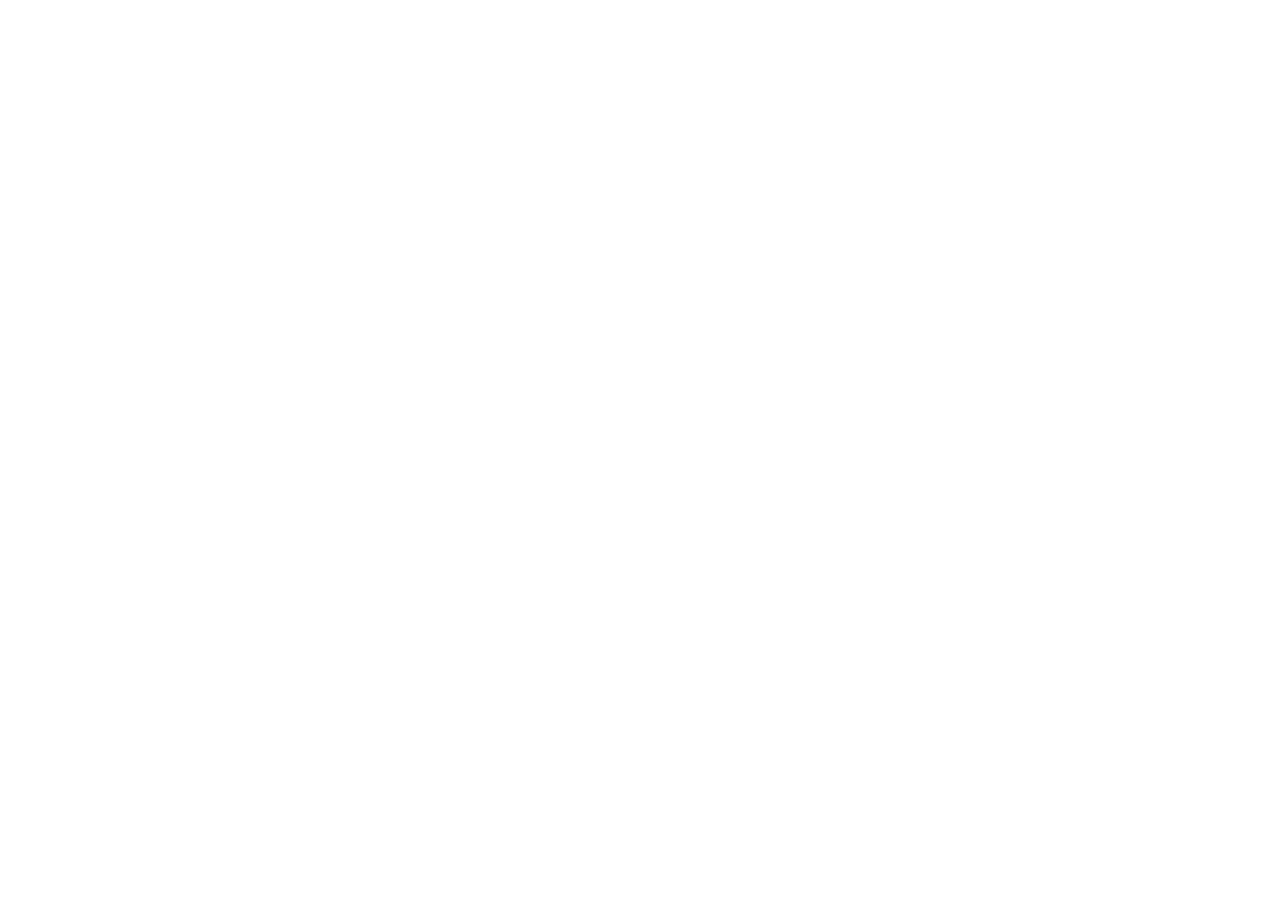
==== index.html @ 3602a0b0 "Inital commit" ====
<html>
    <head>
        <meta name="viewport" content="width=device-width, initial-scale=1.0">
        <title>Margoulean - Website</title>
        <link rel="stylesheet" href="style.css">
    </head>
</html>
---- style.css ----
*{
    margin: 0;
    padding: 0;
    font-family: 'Poppins', sans-serif;
}
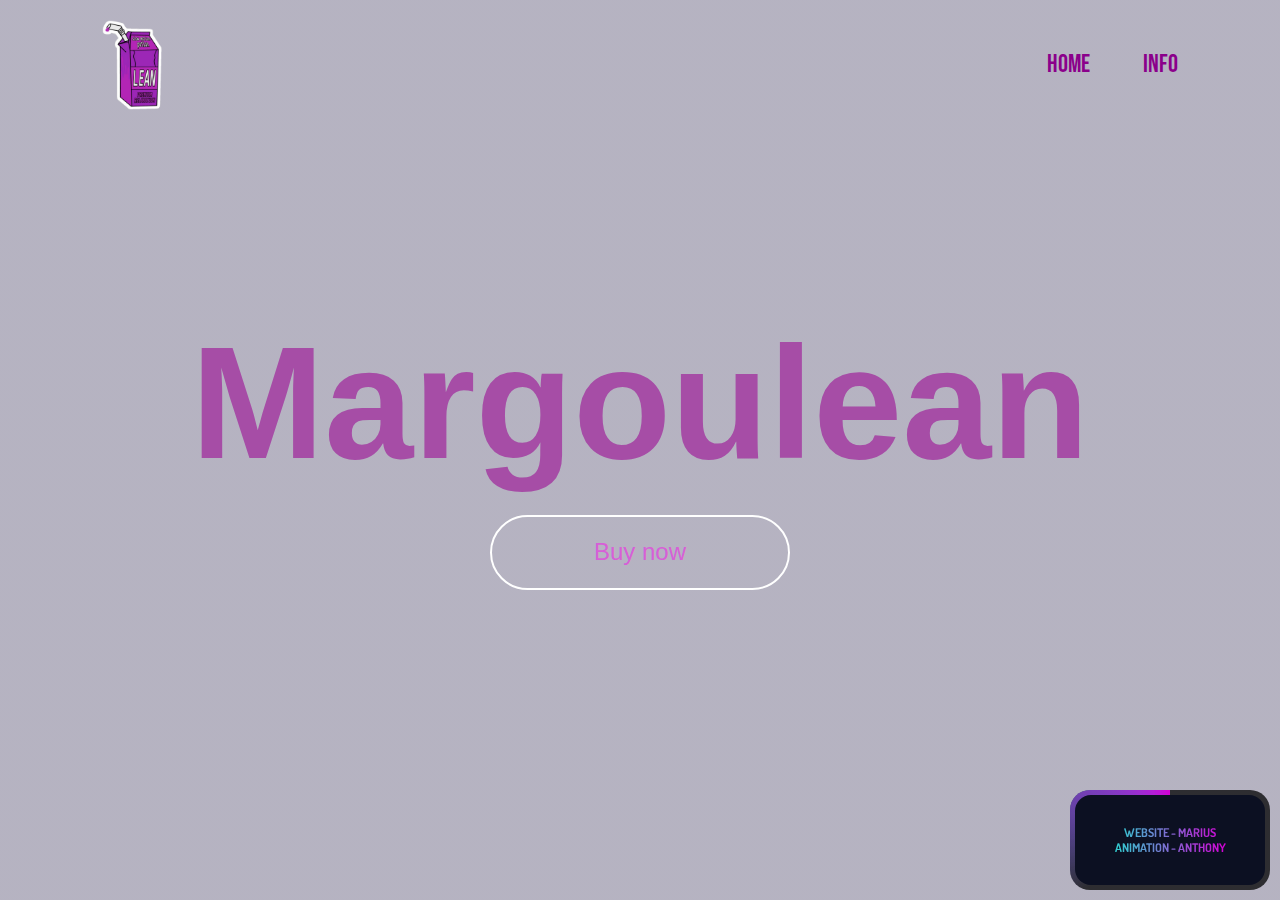
==== commit c1b76a0b: "Progression for the main page of the website" ====
--- a/index.html
+++ b/index.html
@@ -4,4 +4,28 @@
         <title>Margoulean - Website</title>
         <link rel="stylesheet" href="style.css">
     </head>
+    <body>
+        <div class="hero">
+
+            <video autoplay loop muted plays-inline class="vid-background">
+                <source src="./ressources/promovideo.mp4" type="video/mp4">
+            </video>
+            <nav>
+                <img src="./ressources/lean.png" class="logo">
+                <ul>
+                    <li><a href="#">HOME</a></li>
+                    <li><a href="#">INFO</a></li>
+                </ul>
+            </nav>
+
+            <div class="content">
+                <h1>Margoulean</h1>
+                <a href="#">Buy now</a>
+                <div class="anim">
+                    <span></span>
+                    <h2>Website - Marius<br/>Animation - Anthony</h2>
+                </div>
+            </div>
+        </div>
+    </body>
 </html>--- a/style.css
+++ b/style.css
@@ -1,5 +1,156 @@
+@import url('https://fonts.googleapis.com/css2?family=Bebas+Neue&display=swap');
+@import url('https://fonts.googleapis.com/css2?family=Dosis&display=swap');
+
 *{
     margin: 0;
     padding: 0;
+    box-sizing: border-box;
+}
+
+.hero{
+    width: 100%;
+    height: 100vh;
+    background-image: linear-gradient(rgba(12, 3, 51, 0.3), rgba(12, 3, 51, 0.3));
+    position: relative;
+    padding: 0 5%;
+    display: flex;
+    align-items: center;
+    justify-content: center;
+}
+
+nav{
+    font-family: 'Bebas Neue', cursive;
+    width: 100%;
+    position: absolute;
+    top: 0;
+    left: 0;
+    padding: 20px 8%;
+    display: flex;
+    align-items: center;
+    justify-content: space-between;
+}
+nav .logo{
+    width: 60px;
+}
+nav ul li{
+    list-style: none;
+    display: inline-block;
+    margin-left: 50px;
+}
+nav ul li a{
+    text-decoration: none;
+    color: #8B008B;
+    font-size: 25px;
+}
+
+.vid-background{
+    position: absolute;
+    right: 0;
+    bottom: 0;
+    z-index: -1;
+}
+
+
+@media (min-aspect-ratio: 16/9){
+    .vid-background{
+        width: 100%;
+        height: auto;
+    }
+}
+
+@media (max-aspect-ratio: 16/9){
+    .vid-background{
+        width: auto;
+        height: 100%;
+    }
+}
+
+.content{
+    text-align: center;
     font-family: 'Poppins', sans-serif;
+    overflow: hidden;
+}
+.content h1{
+    font-size: 160px;
+    color: #a64da6;
+    font-weight: 600;
+}
+.content a{
+    text-decoration: none;
+    display: inline-block;
+    color: #d75fd7;
+    font-size: 24px;
+    border: 2px solid #fff;
+    width: 300px;
+    height: 75px;
+    padding: 14px 70px;
+    border-radius: 50px;
+    margin-top: 20px;
+    display: flex;
+    justify-content: center;
+    align-items: center;
+    margin-left: auto;
+    margin-right: auto;
+    position: relative;
+}
+.anim{
+    position: fixed;
+    bottom: 10;
+    right: 10;
+    width: 200px;
+    height: 100px;
+    background: rgba(0, 0, 0, 0.75);
+    border-radius: 20px;
+    display: flex;
+    justify-content: center;
+    align-items: center;
+    overflow: hidden;
+}
+.anim::after{
+    content: '';
+    position: absolute;
+    width: 500px;
+    height: 500px;
+    background-image: conic-gradient(transparent, transparent, transparent, #d400d4);
+    animation: animate 4s linear infinite;
+    animation-delay: -2s;
+}
+.anim::before{
+    content: '';
+    position: absolute;
+    width: 500px;
+    height: 500px;
+    background-image: conic-gradient(transparent, transparent, transparent, #00ccff);
+    animation: animate 4s linear infinite;
+}
+.anim span{
+    position: absolute;
+    inset: 5px;
+    border-radius: 16px;
+    background: #0c1022;
+    z-index: 1;
+}
+h2{
+    font-family: 'Dosis', cursive;
+    position: relative;
+    z-index: 2;
+    text-decoration: none;
+    display: inline-block;
+    color: #fff;
+    font-size: 12px;
+    text-transform: uppercase;
+	background: linear-gradient(to right, #30CFD0 0%, #d400d4 100%);
+	-webkit-background-clip: text;
+	-webkit-text-fill-color: transparent;
+}
+
+@keyframes animate {
+   0%
+   {
+    transform: rotate(0deg);
+   } 
+   100%
+   {
+    transform: rotate(360deg);
+   } 
 }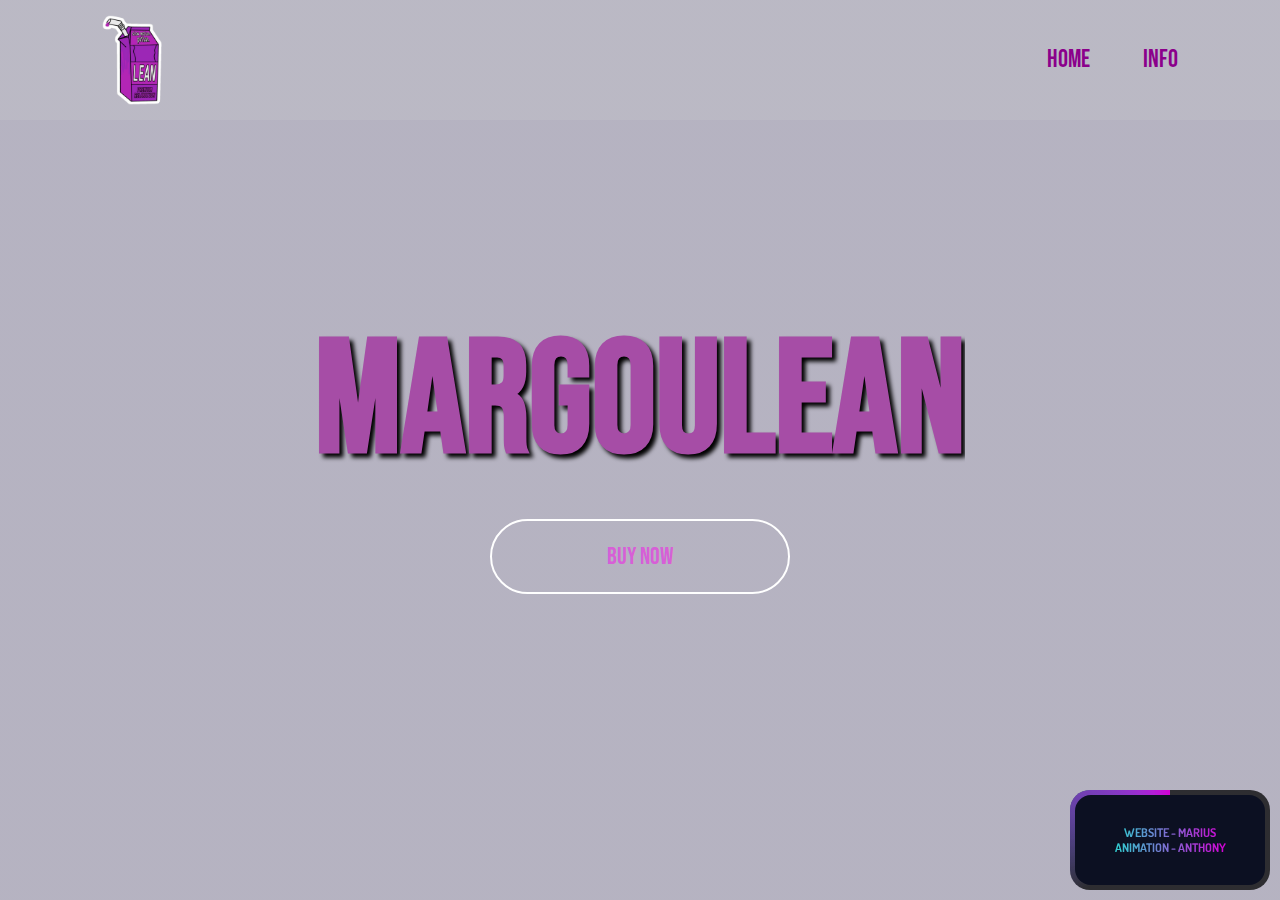
==== commit 443a6f53: "Background nav bar - Init for info page - ComponentHeader to make it easier to include nav bar" ====
--- a/index.html
+++ b/index.html
@@ -2,22 +2,15 @@
     <head>
         <meta name="viewport" content="width=device-width, initial-scale=1.0">
         <title>Margoulean - Website</title>
-        <link rel="stylesheet" href="style.css">
+        <link rel="stylesheet" href="./style/style.css">
+        <script src="components/header.js" type="text/javascript" defer></script>
     </head>
     <body>
         <div class="hero">
-
             <video autoplay loop muted plays-inline class="vid-background">
                 <source src="./ressources/promovideo.mp4" type="video/mp4">
             </video>
-            <nav>
-                <img src="./ressources/lean.png" class="logo">
-                <ul>
-                    <li><a href="#">HOME</a></li>
-                    <li><a href="#">INFO</a></li>
-                </ul>
-            </nav>
-
+            <header-component></header-component>
             <div class="content">
                 <h1>Margoulean</h1>
                 <a href="#">Buy now</a>
--- a/style/style.css
+++ b/style/style.css
@@ -0,0 +1,158 @@
+@import url('https://fonts.googleapis.com/css2?family=Bebas+Neue&display=swap');
+@import url('https://fonts.googleapis.com/css2?family=Dosis&display=swap');
+
+*{
+    font-family: 'Bebas Neue', cursive;
+    margin: 0;
+    padding: 0;
+    box-sizing: border-box;
+}
+
+.hero{
+    width: 100%;
+    height: 100vh;
+    background-image: linear-gradient(rgba(12, 3, 51, 0.3), rgba(12, 3, 51, 0.3));
+    position: relative;
+    padding: 0 5%;
+    display: flex;
+    align-items: center;
+    justify-content: center;
+}
+
+nav{
+    width: 100%;
+    position: absolute;
+    top: 0;
+    left: 0;
+    padding: 15px 8%; /*20px 8%;*/
+    background-color: rgba(211, 211, 211, 0.20);    
+    display: flex;
+    align-items: center;
+    justify-content: space-between;
+}
+nav .logo{
+    width: 60px;
+}
+nav ul li{
+    list-style: none;
+    display: inline-block;
+    margin-left: 50px;
+}
+nav ul li a{
+    text-decoration: none;
+    color: #8B008B;
+    font-size: 25px;
+}
+
+.vid-background{
+    position: absolute;
+    right: 0;
+    bottom: 0;
+    z-index: -1;
+}
+
+
+@media (min-aspect-ratio: 16/9){
+    .vid-background{
+        width: 100%;
+        height: auto;
+    }
+}
+
+@media (max-aspect-ratio: 16/9){
+    .vid-background{
+        width: auto;
+        height: 100%;
+    }
+}
+
+.content{
+    text-align: center;
+    font-family: 'Poppins', sans-serif;
+    overflow: hidden;
+}
+.content h1{
+    text-shadow: 4px 4px 4px rgba(0, 0, 0, 1);
+    font-size: 160px;
+    color: #a64da6;
+    font-weight: 600;
+}
+.content a{
+    text-decoration: none;
+    display: inline-block;
+    color: #d75fd7;
+    font-size: 24px;
+    border: 2px solid #fff;
+    width: 300px;
+    height: 75px;
+    padding: 14px 70px;
+    border-radius: 50px;
+    margin-top: 20px;
+    display: flex;
+    justify-content: center;
+    align-items: center;
+    margin-left: auto;
+    margin-right: auto;
+    position: relative;
+}
+.anim{
+    position: fixed;
+    bottom: 10;
+    right: 10;
+    width: 200px;
+    height: 100px;
+    background: rgba(0, 0, 0, 0.75);
+    border-radius: 20px;
+    display: flex;
+    justify-content: center;
+    align-items: center;
+    overflow: hidden;
+}
+.anim::after{
+    content: '';
+    position: absolute;
+    width: 500px;
+    height: 500px;
+    background-image: conic-gradient(transparent, transparent, transparent, #d400d4);
+    animation: animate 4s linear infinite;
+    animation-delay: -2s;
+}
+.anim::before{
+    content: '';
+    position: absolute;
+    width: 500px;
+    height: 500px;
+    background-image: conic-gradient(transparent, transparent, transparent, #00ccff);
+    animation: animate 4s linear infinite;
+}
+.anim span{
+    position: absolute;
+    inset: 5px;
+    border-radius: 16px;
+    background: #0c1022;
+    z-index: 1;
+}
+h2{
+    font-family: 'Dosis', cursive;
+    position: relative;
+    z-index: 2;
+    text-decoration: none;
+    display: inline-block;
+    color: #fff;
+    font-size: 12px;
+    text-transform: uppercase;
+	background: linear-gradient(to right, #30CFD0 0%, #d400d4 100%);
+	-webkit-background-clip: text;
+	-webkit-text-fill-color: transparent;
+}
+
+@keyframes animate {
+   0%
+   {
+    transform: rotate(0deg);
+   } 
+   100%
+   {
+    transform: rotate(360deg);
+   } 
+}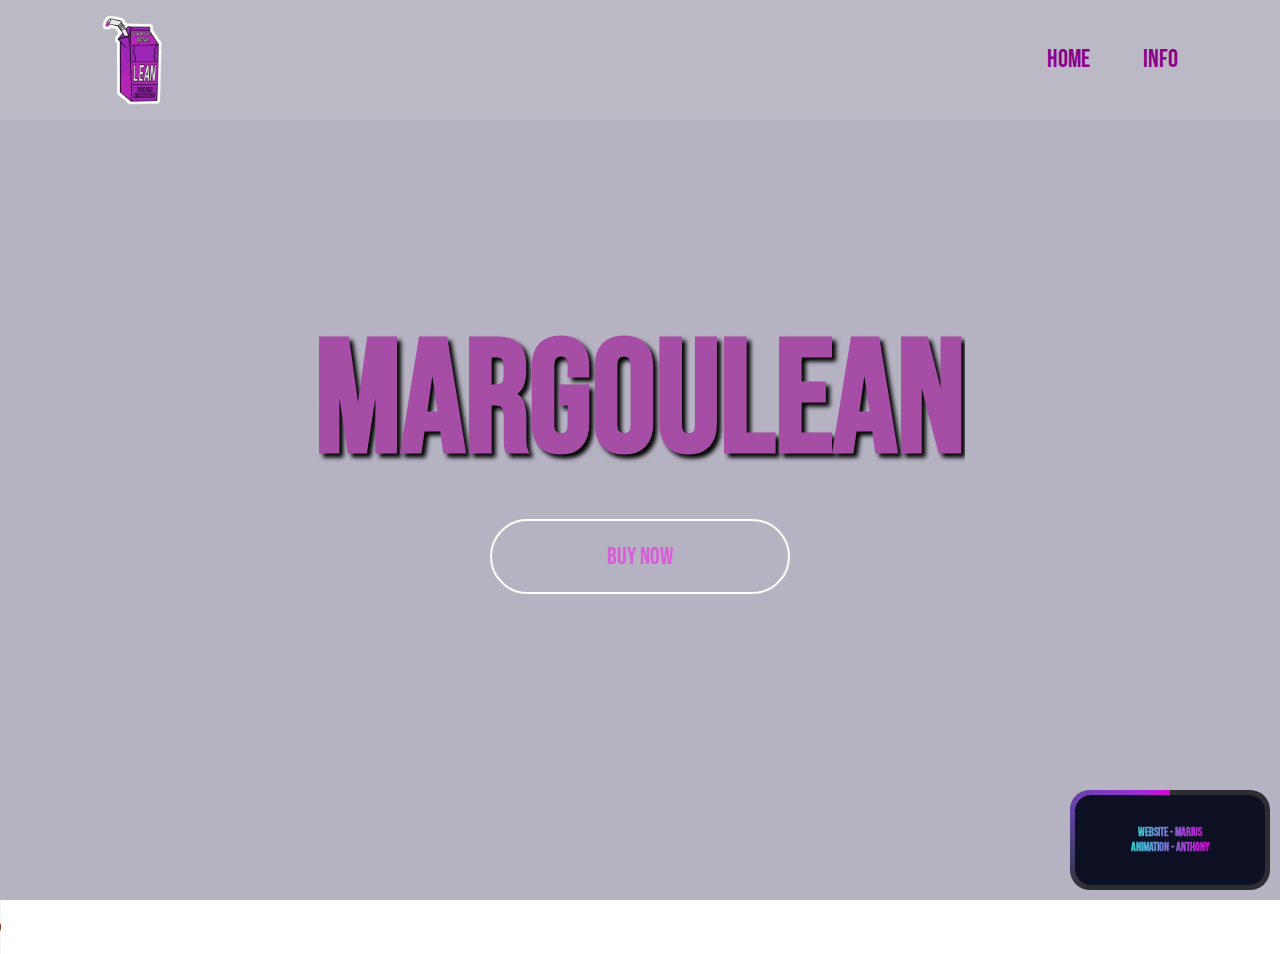
==== commit 701b77c3: "Profile boxes info page - WIP" ====
--- a/index.html
+++ b/index.html
@@ -1,8 +1,10 @@
 <html>
+
     <head>
         <meta name="viewport" content="width=device-width, initial-scale=1.0">
         <title>Margoulean - Website</title>
         <link rel="stylesheet" href="./style/style.css">
+        <script src="https://code.jquery.com/jquery-3.6.0.min.js"></script>
         <script src="components/header.js" type="text/javascript" defer></script>
     </head>
     <body>
@@ -20,5 +22,9 @@
                 </div>
             </div>
         </div>
+        <audio id="myAudio" controls>
+            <source src="./ressources/MARGOULEAN.mp3" type="audio/mpeg">
+            Your browser does not support the audio element.
+          </audio>
     </body>
 </html>--- a/style/style.css
+++ b/style/style.css
@@ -17,31 +17,6 @@
     display: flex;
     align-items: center;
     justify-content: center;
-}
-
-nav{
-    width: 100%;
-    position: absolute;
-    top: 0;
-    left: 0;
-    padding: 15px 8%; /*20px 8%;*/
-    background-color: rgba(211, 211, 211, 0.20);    
-    display: flex;
-    align-items: center;
-    justify-content: space-between;
-}
-nav .logo{
-    width: 60px;
-}
-nav ul li{
-    list-style: none;
-    display: inline-block;
-    margin-left: 50px;
-}
-nav ul li a{
-    text-decoration: none;
-    color: #8B008B;
-    font-size: 25px;
 }
 
 .vid-background{
@@ -68,7 +43,7 @@
 
 .content{
     text-align: center;
-    font-family: 'Poppins', sans-serif;
+    /*font-family: 'Poppins', sans-serif;*/
     overflow: hidden;
 }
 .content h1{
@@ -133,7 +108,7 @@
     z-index: 1;
 }
 h2{
-    font-family: 'Dosis', cursive;
+    /*font-family: 'Dosis', cursive;*/
     position: relative;
     z-index: 2;
     text-decoration: none;
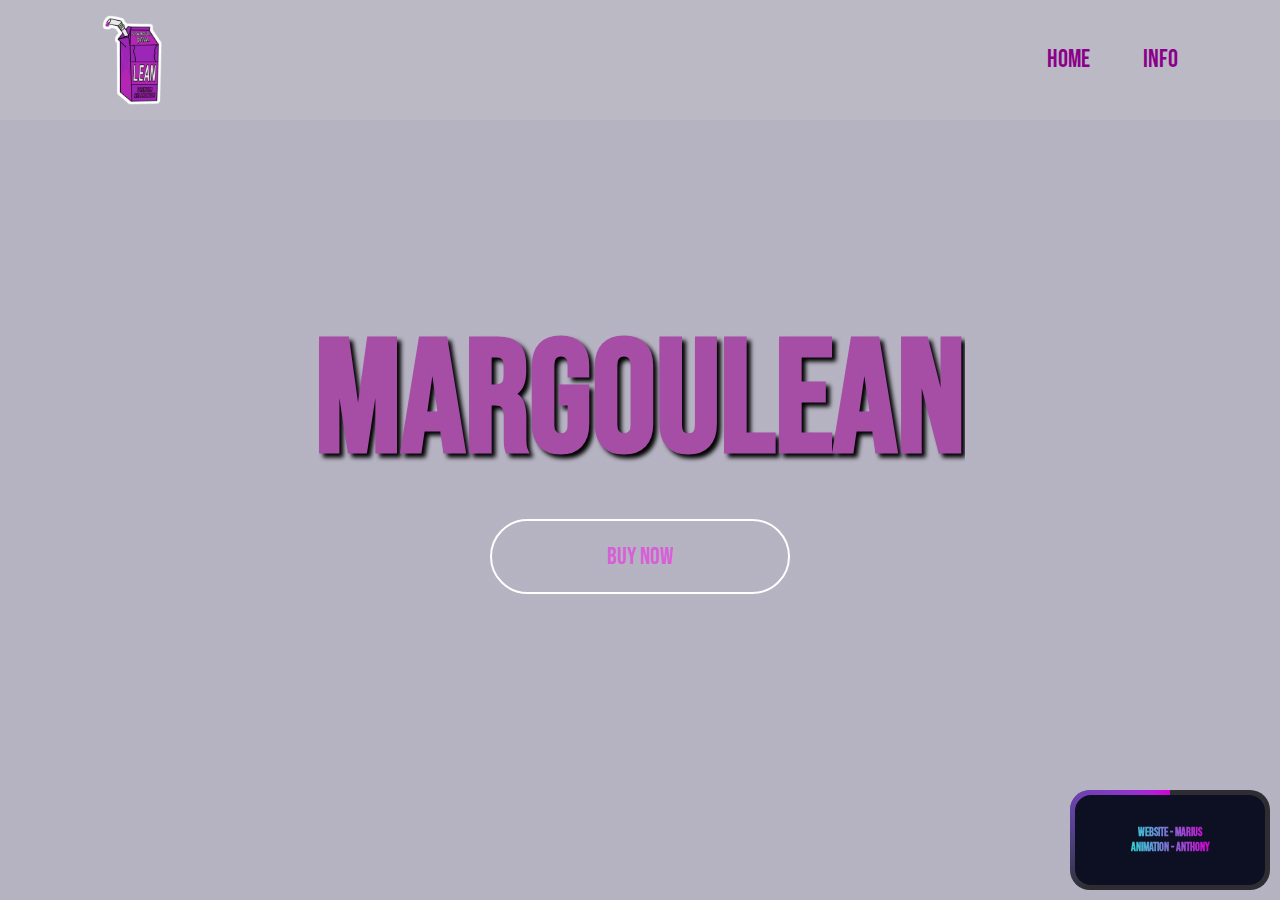
==== commit 5ec662a6: "Pre-commit" ====
--- a/index.html
+++ b/index.html
@@ -1,5 +1,4 @@
-<html>
-
+<html> 
     <head>
         <meta name="viewport" content="width=device-width, initial-scale=1.0">
         <title>Margoulean - Website</title>
@@ -10,7 +9,7 @@
     <body>
         <div class="hero">
             <video autoplay loop muted plays-inline class="vid-background">
-                <source src="./ressources/promovideo.mp4" type="video/mp4">
+                <source src="./ressources/Shot1n2.mp4" type="video/mp4">
             </video>
             <header-component></header-component>
             <div class="content">
@@ -22,9 +21,5 @@
                 </div>
             </div>
         </div>
-        <audio id="myAudio" controls>
-            <source src="./ressources/MARGOULEAN.mp3" type="audio/mpeg">
-            Your browser does not support the audio element.
-          </audio>
     </body>
 </html>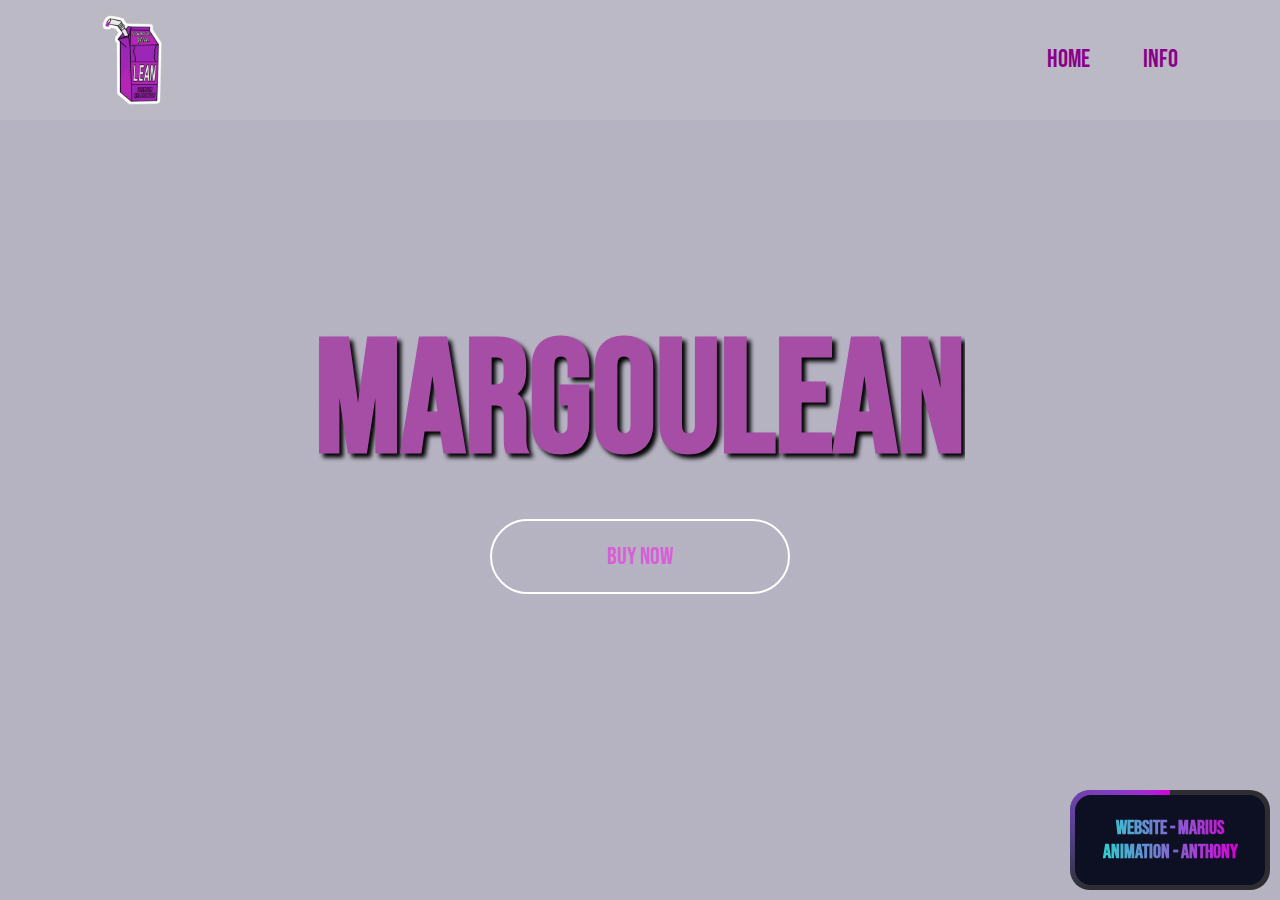
==== commit 17d029f4: "Store page - implementing slider" ====
--- a/index.html
+++ b/index.html
@@ -14,7 +14,7 @@
             <header-component></header-component>
             <div class="content">
                 <h1>Margoulean</h1>
-                <a href="#">Buy now</a>
+                <a href="shopnow-store.html">Buy now</a>
                 <div class="anim">
                     <span></span>
                     <h2>Website - Marius<br/>Animation - Anthony</h2>
--- a/style/style.css
+++ b/style/style.css
@@ -114,7 +114,7 @@
     text-decoration: none;
     display: inline-block;
     color: #fff;
-    font-size: 12px;
+    font-size: 20px;
     text-transform: uppercase;
 	background: linear-gradient(to right, #30CFD0 0%, #d400d4 100%);
 	-webkit-background-clip: text;
